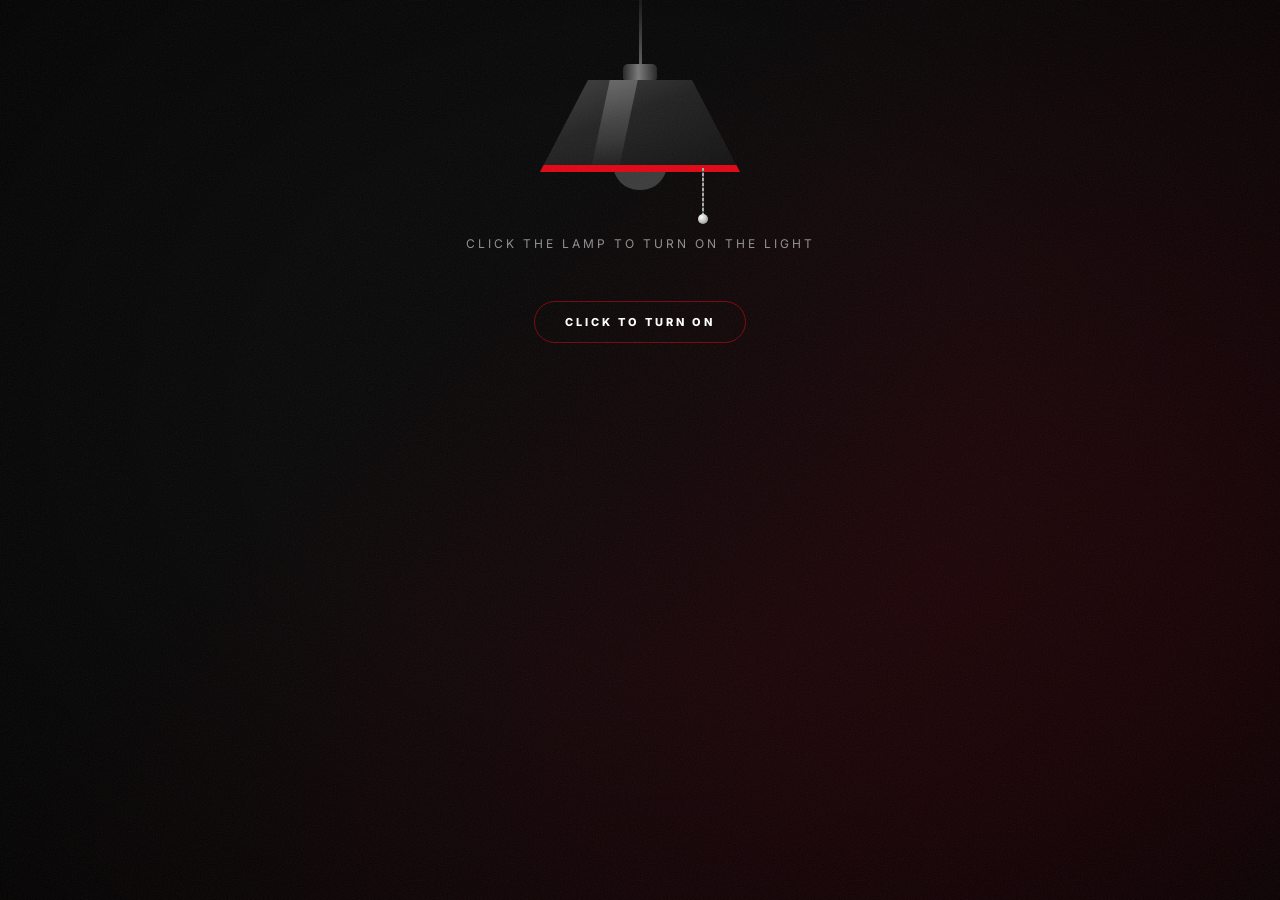
==== login.html @ 71f8b311 "Clean project: new structure, bug fixes, JSON data, guest login" ====
<!DOCTYPE html>
<html lang="en">
<head>
  <meta charset="UTF-8">
  <meta name="viewport" content="width=device-width, initial-scale=1.0">
  <title>Wydad AC | Login</title>
  <link rel="stylesheet" href="css/login.css">
</head>
<body>

  <main class="scene" id="scene">

    <!-- Light cone (behind everything) -->
    <div class="light-beam" aria-hidden="true"></div>

    <!-- Hanging lamp: click it (or the button) to switch the light -->
    <button type="button" class="lamp" id="lamp" aria-label="Turn the light on" aria-pressed="false">
      <span class="lamp-cord"></span>
      <span class="lamp-cap"></span>
      <span class="lamp-shade"></span>
      <span class="bulb"></span>
      <span class="lamp-chain"><i></i></span>
    </button>

    <p class="hint" id="hint">Click the lamp to turn on the light</p>

    <!-- Login card: hidden until the light is on -->
    <div class="card-wrap">
      <div class="card-inner">
        <section class="login-card" id="loginCard" inert>
          <!-- Left: club panel -->

            <aside class="brand-panel">
                <div class="crest"aria-hidden="true">W<span>A</span>C</div>
                <div class="ball-stage" id="ballstage"aria-hidden=true>
                    <div class="showckave"></div>
                    <svg class="ball"id="ball"viewbox="0 0 100 100"></svg>
                    <defs>
                        <radialgradient id="ballgrad"cx="35%" cy="30%" r="75%"></radialgradient>
                        
                    <stop offset="0" stop-color="#ffffff"/>
                    <stop offset=".55" stop-color="#e4e4e4"/>
                    <stop offset="1" stop-color="#8a8a8a"/>
                  </radialGradient>
                                    <clipPath id="ballClip"><circle cx="50" cy="50" r="46"/></clipPath>
                  <path id="pent" d="M0,-11 L10.5,-3.4 L6.5,8.9 L-6.5,8.9 L-10.5,-3.4 Z"/>
                </defs>
                <circle cx="50" cy="50" r="46" fill="url(#ballGrad)"/>
                <g clip-path="url(#ballClip)">
                  <g fill="#151515">
                    <use href="#pent" transform="translate(50,50) scale(1.15)"/>
                    <use href="#pent" transform="translate(50,3) rotate(180) scale(1.15)"/>
                    <use href="#pent" transform="translate(95,36) rotate(252) scale(1.15)"/>
                    <use href="#pent" transform="translate(78,92) rotate(324) scale(1.15)"/>
                    <use href="#pent" transform="translate(22,92) rotate(36) scale(1.15)"/>
                    <use href="#pent" transform="translate(5,36) rotate(108) scale(1.15)"/>
                     </g>
                          <g stroke="#151515" stroke-width="1.5" stroke-linecap="round" fill="none">
                    <path d="M50 38 L50 13"/><path d="M62.5 47 L84 40"/><path d="M57.5 61 L70 80"/>
                    <path d="M42.5 61 L30 80"/><path d="M37.5 47 L16 40"/>
                  </g>
                </g>
                    <ellipse cx="36" cy="27" rx="16" ry="9" fill="#fff" opacity=".35" transform="rotate(-30 36 27)"/>
                <circle cx="50" cy="50" r="46" fill="none" stroke="rgba(0,0,0,.35)" stroke-width="1"/>
                <g class="cracks" clip-path="url(#ballClip)" fill="none" stroke="#e10613" stroke-width="2.2" stroke-linecap="round" stroke-linejoin="round">
                  <path d="M52 6 L46 28 L57 42 L44 58 L53 73 L47 94"/>
                  <path d="M57 42 L76 49 L86 64"/>
                  <path d="M44 58 L24 62"/>
                </g>
              </svg>
              <div class="ball-shadow"></div>
              <div class="attempts" id="attempts" role="img" aria-label="2 attempts left"><i></i><i></i></div>
            </div>
            <div class="brand-copy">
              <p class="eyebrow">Pride of Casablanca</p>
              <h2 class="brand-title">DIMA<br>WYDAD</h2>
            </div>
            <ul class="club-stats">
              <li><b>1937</b><span>Founded</span></li>
              <li><b>22</b><span>Botola Pro titles</span></li>
              <li><b>3</b><span>CAF Champions League</span></li>
            </ul>
          </aside>
      
                    <!-- Right: sign in -->
          <div class="form-panel">
            <p class="eyebrow">Members area</p>
            <h1>Welcome back, <em>Wydadi</em></h1>
            <p class="description">Sign in to enter the club.</p>
 
            <form id="loginForm" novalidate>
              <div class="field">
                <label for="username">Username</label>
                <div class="input-box">
                  <svg viewBox="0 0 24 24" aria-hidden="true"><circle cx="12" cy="8" r="4"/><path d="M4 21c0-4.4 3.6-7 8-7s8 2.6 8 7"/></svg>
                  <input id="username" type="text" placeholder="Enter your username"
                         autocomplete="username" required>
                </div>
              </div>
 
              <div class="field">
                <label for="password">Password</label>
                <div class="input-box">
                  <svg viewBox="0 0 24 24" aria-hidden="true"><rect x="4" y="11" width="16" height="10" rx="2"/><path d="M8 11V8a4 4 0 0 1 8 0v3"/></svg>
                  <input id="password" type="password" placeholder="Enter your password"
                         autocomplete="current-password" required>
                  <button type="button" id="showPassword" class="toggle-pass" aria-label="Show password">SHOW</button>
                </div>
              </div>
 
              <div class="form-row">
                <label class="remember"><input type="checkbox" id="remember"> Remember me</label>
                <button type="button" class="demo-btn" id="fillDemo">Use demo account</button>
                <button type="button" class="demo-btn" id="guestBtn">Continue as guest</button>
              </div>
 
              <p id="message" role="alert"></p>
 
              <button class="submit-btn" type="submit">ENTER THE CLUB <span>→</span></button>
 
              <div class="divider"><span>or continue with</span></div>
 
              <div class="social">
                <button type="button" class="social-btn" data-provider="Google" aria-label="Continue with Google">
                  <svg viewBox="0 0 48 48" aria-hidden="true"><path fill="#EA4335" d="M24 9.5c3.54 0 6.71 1.22 9.21 3.6l6.85-6.85C35.9 2.38 30.47 0 24 0 14.62 0 6.51 5.38 2.56 13.22l7.98 6.19C12.43 13.72 17.74 9.5 24 9.5z"/><path fill="#4285F4" d="M46.98 24.55c0-1.57-.15-3.09-.38-4.55H24v9.02h12.94c-.58 2.96-2.26 5.48-4.78 7.18l7.73 6c4.51-4.18 7.09-10.36 7.09-17.65z"/><path fill="#FBBC05" d="M10.53 28.59c-.48-1.45-.76-2.99-.76-4.59s.27-3.14.76-4.59l-7.98-6.19C.92 16.46 0 20.12 0 24c0 3.88.92 7.54 2.56 10.78l7.97-6.19z"/><path fill="#34A853" d="M24 48c6.48 0 11.93-2.13 15.89-5.81l-7.73-6c-2.15 1.45-4.92 2.3-8.16 2.3-6.26 0-11.57-4.22-13.47-9.91l-7.98 6.19C6.51 42.62 14.62 48 24 48z"/></svg>
                  <span>Google</span>
                </button>
                <button type="button" class="social-btn" data-provider="Facebook" aria-label="Continue with Facebook">
                  <svg viewBox="0 0 24 24" aria-hidden="true"><path fill="#1877F2" d="M24 12.073C24 5.405 18.627 0 12 0S0 5.405 0 12.073C0 18.1 4.388 23.094 10.125 24v-8.437H7.078v-3.49h3.047V9.413c0-3.026 1.792-4.697 4.533-4.697 1.312 0 2.686.236 2.686.236v2.971H15.83c-1.491 0-1.956.93-1.956 1.886v2.264h3.328l-.532 3.49h-2.796V24C19.612 23.094 24 18.1 24 12.073z"/></svg>
                  <span>Facebook</span>
                </button>
                <button type="button" class="social-btn" data-provider="Apple (iCloud)" aria-label="Continue with Apple, iCloud account">
                  <svg viewBox="0 0 24 24" aria-hidden="true"><path fill="#ffffff" d="M12.152 6.896c-.948 0-2.415-1.078-3.96-1.04-2.04.027-3.91 1.183-4.961 3.014-2.117 3.675-.546 9.103 1.519 12.09 1.013 1.454 2.208 3.09 3.792 3.039 1.52-.065 2.09-.987 3.935-.987 1.831 0 2.35.987 3.96.948 1.637-.026 2.676-1.48 3.676-2.948 1.156-1.688 1.636-3.325 1.662-3.415-.039-.013-3.182-1.221-3.22-4.857-.026-3.04 2.48-4.494 2.597-4.559-1.429-2.09-3.623-2.324-4.39-2.376-2-.156-3.675 1.09-4.61 1.09zM15.53 3.83c.843-1.012 1.4-2.427 1.245-3.83-1.207.052-2.662.805-3.532 1.818-.78.896-1.454 2.338-1.273 3.714 1.338.104 2.715-.688 3.559-1.701"/></svg>
                  <span>Apple</span>
                </button>
              </div>
            </form>
 
            <p class="fineprint">One club. One passion. <b>Dima Wydad.</b></p>
          </div>
 
        </section>
      </div>
    </div>
 
    <button type="button" id="switchLight" class="switch-light" aria-pressed="false">CLICK TO TURN ON</button>
 
    <div class="vignette" aria-hidden="true"></div>
    <div class="grain" aria-hidden="true"></div>
 
  </main>
 
  <script src="js/login.js" defer></script>
</body>
</html>
 

                    </defs>
                </div>
            </aside>
---- css/login.css ----
@import url('https://fonts.googleapis.com/css2?family=Bebas+Neue&family=Inter:wght@400;500;600;700;800&display=swap');

*,*::before,*::after{margin:0;padding:0;box-sizing:border-box}

:root{
  --red:#e10613;
  --red-dark:#b5000b;
  --glow:#ffd78a;
  --glow-hot:#fff3cf;
}

body{
  min-height:100vh;
  font-family:'Inter',sans-serif;
  color:#fff;
  background:linear-gradient(135deg,#080808 35%,#300006 100%);
}

/* ===== SCENE ===== */
.scene{
  position:relative;
  min-height:100vh;
  display:flex;
  flex-direction:column;
  align-items:center;
  padding:236px 16px 48px;
  overflow:hidden;
}
.scene::before{ /* warm room light when ON */
  content:'';
  position:absolute;
  inset:0;
  background:radial-gradient(ellipse 55% 50% at 50% 30%,rgba(255,200,120,.16),transparent 70%);
  opacity:0;
  transition:opacity .9s ease;
  pointer-events:none;
}
.scene.is-on::before{opacity:1}

/* ===== LIGHT BEAM ===== */
.light-beam{
  position:absolute;
  top:182px;
  bottom:0;
  left:50%;
  width:min(900px,130vw);
  transform:translateX(-50%);
  background:linear-gradient(180deg,rgba(255,215,138,.34) 0%,rgba(255,215,138,.07) 65%,transparent 100%);
  clip-path:polygon(42% 0,58% 0,100% 100%,0 100%);
  opacity:0;
  pointer-events:none;
  z-index:1;
}
.scene.is-on .light-beam{opacity:1;animation:flicker .9s linear}
@keyframes flicker{
  0%{opacity:0}
  8%{opacity:.9}
  16%{opacity:.15}
  30%{opacity:1}
  42%{opacity:.35}
  55%{opacity:1}
  70%{opacity:.7}
  100%{opacity:1}
}
.light-beam{transition:opacity .6s ease}

/* ===== LAMP ===== */
.lamp{
  position:absolute;
  top:0;
  left:50%;
  transform:translateX(-50%);
  z-index:4;
  width:210px;
  display:flex;
  flex-direction:column;
  align-items:center;
  background:none;
  border:none;
  cursor:pointer;
  padding:0 0 6px;
  -webkit-tap-highlight-color:transparent;
  transform-origin:50% 0;
  transition:filter .6s ease;
}
.lamp:hover{animation:sway 1.6s ease-in-out}
@keyframes sway{
  0%,100%{transform:translateX(-50%) rotate(0)}
  30%{transform:translateX(-50%) rotate(2.2deg)}
  65%{transform:translateX(-50%) rotate(-1.6deg)}
}
.lamp:focus-visible{outline:2px solid var(--glow);outline-offset:6px;border-radius:12px}

.lamp-cord{display:block;width:3px;height:64px;background:linear-gradient(#1c1c1c,#6a6a6a)}
.lamp-cap{
  display:block;
  width:34px;height:16px;
  background:linear-gradient(90deg,#2a2a2a,#8a8a8a 45%,#2a2a2a);
  border-radius:5px 5px 2px 2px;
}
.lamp-shade{
  position:relative;
  display:block;
  width:200px;height:92px;
  background:linear-gradient(160deg,#4a4a4a 0%,#242424 40%,#101010 100%);
  clip-path:polygon(24% 0,76% 0,100% 100%,0 100%);
  transition:background .6s ease;
}
.lamp-shade::before{ /* metal highlight */
  content:'';
  position:absolute;
  top:0;left:30%;
  width:14%;height:100%;
  background:linear-gradient(180deg,rgba(255,255,255,.28),rgba(255,255,255,0));
  transform:skewX(-12deg);
}
.lamp-shade::after{ /* red rim (Wydad) */
  content:'';
  position:absolute;
  left:0;right:0;bottom:0;
  height:7px;
  background:var(--red);
  transition:background .5s ease,box-shadow .5s ease;
}
.bulb{
  display:block;
  position:relative;
  z-index:0;
  width:54px;height:26px;
  margin-top:-8px;
  border-radius:0 0 40px 40px;
  background:#3b3b3b;
  transition:background .4s ease,box-shadow .5s ease;
}
.lamp-shade{z-index:1}

/* pull chain */
.lamp-chain{
  position:absolute;
  top:168px;
  left:calc(50% + 62px);
  z-index:2;
  display:block;
  width:2px;height:48px;
  background:repeating-linear-gradient(#a8a8a8 0 3px,#4a4a4a 3px 5px);
}
.lamp-chain i{
  position:absolute;
  left:50%;bottom:-8px;
  width:10px;height:10px;
  transform:translateX(-50%);
  border-radius:50%;
  background:radial-gradient(circle at 35% 30%,#fff,#c9c9c9 45%,#777);
}
.lamp.pulled .lamp-chain{animation:pull .4s ease}
@keyframes pull{
  0%{transform:translateY(0)}
  35%{transform:translateY(16px)}
  100%{transform:translateY(0)}
}

/* lamp ON */
.scene.is-on .lamp{filter:drop-shadow(0 0 22px rgba(255,200,110,.55))}
.scene.is-on .lamp-shade{background:linear-gradient(160deg,#7a2a2a 0%,#3a1111 45%,#1a0707 100%)}
.scene.is-on .lamp-shade::after{background:var(--glow-hot);box-shadow:0 0 16px 4px rgba(255,215,138,.9)}
.scene.is-on .bulb{
  background:radial-gradient(circle at 50% 20%,#fff,var(--glow-hot) 40%,var(--glow));
  box-shadow:0 12px 40px 14px rgba(255,200,110,.85),0 0 120px 50px rgba(255,160,60,.35);
}

/* ===== HINT + SWITCH BUTTON ===== */
.hint{
  position:relative;
  z-index:3;
  font-size:12px;
  letter-spacing:3px;
  text-transform:uppercase;
  color:rgba(255,255,255,.55);
  max-height:40px;
  margin-bottom:28px;
  text-align:center;
  overflow:hidden;
  transition:opacity .4s ease,max-height .6s ease,margin .6s ease;
}
.scene:not(.is-on) .hint{animation:hintPulse 2.2s ease-in-out infinite}
@keyframes hintPulse{0%,100%{opacity:.45}50%{opacity:1}}
.scene.is-on .hint{opacity:0;max-height:0;margin-bottom:0}

.switch-light{
  position:relative;
  z-index:3;
  margin-top:22px;
  padding:13px 30px;
  background:transparent;
  color:#fff;
  border:1px solid rgba(225,6,19,.5);
  border-radius:100px;
  font-family:'Inter',sans-serif;
  font-size:11px;
  font-weight:800;
  letter-spacing:3px;
  cursor:pointer;
  transition:background .25s,transform .25s,box-shadow .25s;
}
.switch-light:hover{background:var(--red);transform:translateY(-2px);box-shadow:0 0 28px rgba(225,6,19,.5)}
.switch-light:focus-visible{outline:2px solid var(--glow);outline-offset:4px}

/* ===== CARD WRAPPER (collapses when the light is off) ===== */
.card-wrap{
  position:relative;
  z-index:2;
  width:100%;
  max-width:920px;
  display:grid;
  grid-template-rows:0fr;
  transition:grid-template-rows .9s ease;
}
.scene.is-on .card-wrap{grid-template-rows:1fr}
.card-inner{min-height:0;overflow:hidden;padding:0 10px}

/* ===== LOGIN CARD: brand panel + form panel ===== */
.login-card{
  display:grid;
  grid-template-columns:0.9fr 1.1fr;
  margin:6px 0 34px;
  background:rgba(14,14,14,.96);
  border:1px solid rgba(255,255,255,.08);
  border-radius:22px;
  overflow:hidden;
  box-shadow:0 0 60px rgba(225,6,19,.22),0 30px 90px rgba(0,0,0,.65);
  opacity:0;
  visibility:hidden;
  transform:translateY(25px);
  transition:opacity .8s ease .2s,transform .8s ease .2s,visibility 0s linear .9s;
  pointer-events:none;
}
.scene.is-on .login-card{
  opacity:1;
  visibility:visible;
  transform:translateY(0);
  pointer-events:auto;
  transition:opacity .8s ease .25s,transform .8s ease .25s,visibility 0s;
}
.login-card.shake{animation:shake .4s}
@keyframes shake{
  0%,100%{transform:translateX(0)}
  20%,60%{transform:translateX(-8px)}
  40%,80%{transform:translateX(8px)}
}

/* ----- left: brand panel ----- */
.brand-panel{
  position:relative;
  padding:40px 36px;
  display:flex;
  flex-direction:column;
  justify-content:space-between;
  gap:36px;
  color:#fff;
  background:
    radial-gradient(ellipse 90% 60% at 20% 0%,rgba(255,255,255,.18),transparent 60%),
    linear-gradient(160deg,#e10613 0%,#8d0009 55%,#2a0004 100%);
  overflow:hidden;
}
.brand-panel::before{ /* diagonal pitch-style stripes */
  content:'';
  position:absolute;
  inset:0;
  background:repeating-linear-gradient(115deg,rgba(255,255,255,.05) 0 26px,transparent 26px 52px);
  pointer-events:none;
}
.brand-panel>*{position:relative}
.crest{
  width:68px;height:68px;
  display:flex;align-items:center;justify-content:center;
  border:2px solid rgba(255,255,255,.9);
  border-radius:50%;
  font-family:'Bebas Neue',sans-serif;
  font-size:30px;
  letter-spacing:1px;
  background:rgba(0,0,0,.18);
}
.crest span{opacity:.75}
.brand-copy .eyebrow{color:rgba(255,255,255,.75)}
.brand-title{
  margin-top:12px;
  font-family:'Bebas Neue',sans-serif;
  font-weight:400;
  font-size:clamp(54px,7vw,78px);
  line-height:.9;
  letter-spacing:2px;
}
.club-stats{
  list-style:none;
  display:grid;
  grid-template-columns:repeat(3,1fr);
  border-top:1px solid rgba(255,255,255,.28);
  padding-top:18px;
  gap:10px;
}
.club-stats b{display:block;font-family:'Bebas Neue',sans-serif;font-size:32px;font-weight:400;line-height:1}
.club-stats span{display:block;margin-top:4px;font-size:10px;font-weight:600;letter-spacing:1px;text-transform:uppercase;color:rgba(255,255,255,.72);line-height:1.35}

/* ----- right: form panel ----- */
.form-panel{padding:46px 44px 36px}
.eyebrow{font-size:10px;font-weight:800;letter-spacing:4px;text-transform:uppercase;color:var(--red)}
.form-panel h1{
  margin-top:10px;
  font-family:'Bebas Neue',sans-serif;
  font-weight:400;
  font-size:46px;
  letter-spacing:1px;
  line-height:1;
}
.form-panel h1 em{font-style:normal;color:var(--red)}
.description{margin:10px 0 28px;color:#8a8a8a;font-size:13px}

/* ===== FORM ===== */
.field{margin-bottom:18px}
label{display:block;margin-bottom:8px;font-size:11px;font-weight:700;letter-spacing:1.5px;text-transform:uppercase;color:#a9a9a9}
.input-box{
  display:flex;
  align-items:center;
  gap:12px;
  padding:0 14px;
  background:#0c0c0c;
  border:1px solid #2b2b2b;
  border-radius:11px;
  transition:border-color .2s,box-shadow .2s,background .2s;
}
.input-box svg{flex:none;width:18px;height:18px;stroke:#6b6b6b;fill:none;stroke-width:1.8;stroke-linecap:round;stroke-linejoin:round;transition:stroke .2s}
.input-box:focus-within{border-color:var(--red);background:#100808;box-shadow:0 0 0 3px rgba(225,6,19,.16)}
.input-box:focus-within svg{stroke:var(--red)}
input[type="text"],input[type="password"]{
  flex:1;
  min-width:0;
  padding:15px 0;
  color:#fff;
  background:transparent;
  border:none;
  outline:none;
  font-family:'Inter',sans-serif;
  font-size:14px;
}
input::placeholder{color:#6a6a6a}
.toggle-pass{
  flex:none;
  padding:6px 2px;
  color:#9a9a9a;
  background:none;
  border:none;
  cursor:pointer;
  font-family:'Inter',sans-serif;
  font-size:10px;
  font-weight:800;
  letter-spacing:1.5px;
}
.toggle-pass:hover{color:#fff}

.form-row{display:flex;align-items:center;justify-content:space-between;gap:12px;margin:4px 0 6px;flex-wrap:wrap}
.remember{display:flex;align-items:center;gap:8px;margin:0;font-size:12px;font-weight:500;letter-spacing:0;text-transform:none;color:#a9a9a9;cursor:pointer}
.remember input{width:16px;height:16px;accent-color:var(--red);cursor:pointer}
.demo-btn{
  padding:7px 12px;
  color:#cfcfcf;
  background:rgba(255,255,255,.04);
  border:1px dashed rgba(225,6,19,.55);
  border-radius:100px;
  font-family:'Inter',sans-serif;
  font-size:11px;
  font-weight:600;
  cursor:pointer;
  transition:background .2s,color .2s;
}
.demo-btn:hover{background:rgba(225,6,19,.15);color:#fff}

#message{min-height:20px;margin:10px 0 4px;font-size:13px;font-weight:500}
#message.error{color:#ff6b73}
#message.success{color:#4ade80}

.submit-btn{
  width:100%;
  padding:16px;
  display:flex;
  align-items:center;
  justify-content:center;
  gap:10px;
  color:#fff;
  background:linear-gradient(180deg,#f0121f,#c20511);
  border:none;
  border-radius:11px;
  font-family:'Inter',sans-serif;
  font-size:12px;
  font-weight:800;
  letter-spacing:2px;
  cursor:pointer;
  box-shadow:0 10px 30px rgba(225,6,19,.35);
  transition:transform .2s,box-shadow .2s,filter .2s;
}
.submit-btn:hover{transform:translateY(-2px);box-shadow:0 14px 38px rgba(225,6,19,.5);filter:brightness(1.05)}
.submit-btn span{transition:transform .2s}
.submit-btn:hover span{transform:translateX(5px)}
.submit-btn:disabled{opacity:.6;cursor:default;transform:none;box-shadow:none}

.fineprint{margin-top:22px;font-size:10px;letter-spacing:2.5px;text-transform:uppercase;color:#5f5f5f;text-align:center}
.fineprint b{color:var(--red);font-weight:700}

/* ===== RESPONSIVE ===== */
@media (max-width:820px){
  .login-card{grid-template-columns:1fr}
  .brand-panel{padding:26px 24px;gap:22px;flex-direction:column}
  .brand-title{font-size:48px}
  .crest{width:54px;height:54px;font-size:24px}
  .form-panel{padding:32px 24px 28px}
}
@media (max-width:480px){
  .scene{padding-top:226px}
  .lamp{width:180px}
  .lamp-shade{width:170px}
  .lamp-chain{left:calc(50% + 52px)}
  .club-stats b{font-size:26px}
  .form-panel h1{font-size:38px}
}

@media (prefers-reduced-motion:reduce){
  *,*::before,*::after{animation-duration:.01ms!important;animation-iteration-count:1!important;transition-duration:.01ms!important}
}

/* =====================================================
   FOOTBALL (2 chances, then it explodes)
===================================================== */
.ball-stage{
  position:relative;
  height:172px;
  display:flex;
  flex-direction:column;
  align-items:center;
  justify-content:flex-start;
  padding-top:6px;
}
.shockwave{
  position:absolute;
  top:6px;left:50%;
  width:104px;height:104px;
  margin-left:-52px;
  border:3px solid rgba(255,255,255,.85);
  border-radius:50%;
  opacity:0;
  pointer-events:none;
}
.ball-stage.boom .shockwave{animation:shock .8s ease-out}
@keyframes shock{
  0%{transform:scale(.4);opacity:.95}
  100%{transform:scale(3.4);opacity:0}
}
.ball{
  position:relative;
  z-index:1;
  width:104px;height:104px;
  filter:drop-shadow(0 16px 16px rgba(0,0,0,.5));
  animation:ballFloat 3.4s ease-in-out infinite;
}
.ball .cracks{opacity:0;transition:opacity .25s}
.ball.cracked .cracks{opacity:1;filter:drop-shadow(0 0 3px #ff2a2a)}
.ball.cracked{animation:ballTremble .22s linear infinite}
.ball.exploded{animation:none;opacity:0;transform:scale(1.9);transition:opacity .14s,transform .14s}
.ball.reform{animation:reform .8s cubic-bezier(.2,1.4,.4,1) both}
.ball.goal{animation:goalSpin 1s ease-in-out}
.ball-shadow{
  position:absolute;
  top:118px;left:50%;
  width:78px;height:11px;
  margin-left:-39px;
  border-radius:50%;
  background:rgba(0,0,0,.5);
  filter:blur(5px);
  animation:shadowPulse 3.4s ease-in-out infinite;
}
.ball-stage:has(.ball.exploded) .ball-shadow{opacity:0;animation:none}
@keyframes ballFloat{
  0%,100%{transform:translateY(0) rotate(-4deg)}
  50%{transform:translateY(-9px) rotate(5deg)}
}
@keyframes shadowPulse{
  0%,100%{transform:scaleX(1);opacity:.5}
  50%{transform:scaleX(.82);opacity:.3}
}
@keyframes ballTremble{
  0%,100%{transform:translate(0,0) rotate(0)}
  25%{transform:translate(-2px,1px) rotate(-2deg)}
  50%{transform:translate(2px,-1px) rotate(2deg)}
  75%{transform:translate(-1px,-2px) rotate(-1deg)}
}
@keyframes reform{
  0%{transform:scale(0) rotate(-200deg);opacity:0}
  100%{transform:scale(1) rotate(0);opacity:1}
}
@keyframes goalSpin{
  0%{transform:translateY(0) rotate(0)}
  40%{transform:translateY(-26px) rotate(200deg) scale(1.12)}
  100%{transform:translateY(0) rotate(360deg)}
}

.attempts{
  position:absolute;
  bottom:0;left:50%;
  transform:translateX(-50%);
  display:flex;
  gap:9px;
}
.attempts i{
  width:10px;height:10px;
  border-radius:50%;
  background:#fff;
  box-shadow:0 0 10px rgba(255,255,255,.8);
  transition:background .3s,box-shadow .3s,transform .3s;
}
.attempts i.lost{background:rgba(0,0,0,.4);box-shadow:none;transform:scale(.7)}

/* explosion layer (created by JS) */
.fx-layer{position:fixed;inset:0;z-index:60;pointer-events:none;overflow:hidden}
.fx-layer i{position:absolute;display:block;will-change:transform,opacity}
.fx-layer .shard{width:15px;height:15px;clip-path:polygon(50% 0,100% 38%,82% 100%,18% 100%,0 38%)}
.fx-layer .spark{width:5px;height:5px;border-radius:50%;box-shadow:0 0 8px currentColor}
.flash{
  position:fixed;inset:0;z-index:59;pointer-events:none;
  background:radial-gradient(circle at 25% 55%,rgba(255,90,60,.6),rgba(225,6,19,.28) 45%,transparent 75%);
  animation:flash .8s ease-out forwards;
}
@keyframes flash{0%{opacity:0}12%{opacity:1}100%{opacity:0}}
.scene.rumble{animation:rumble .55s}
@keyframes rumble{
  0%,100%{transform:translate(0,0)}
  10%{transform:translate(-7px,5px)}
  25%{transform:translate(6px,-6px)}
  40%{transform:translate(-5px,-4px)}
  55%{transform:translate(5px,4px)}
  75%{transform:translate(-3px,2px)}
}
.login-card.locked .form-panel{filter:saturate(.6)}
.login-card.locked .input-box{opacity:.5}

#message.warn{color:#ffb454}
#message.info{color:#9db8ff}

/* =====================================================
   SOCIAL LOGIN
===================================================== */
.divider{
  display:flex;
  align-items:center;
  gap:14px;
  margin:22px 0 14px;
  font-size:10px;
  letter-spacing:2.5px;
  text-transform:uppercase;
  color:#6a6a6a;
}
.divider::before,.divider::after{content:'';flex:1;height:1px;background:#2b2b2b}
.social{display:grid;grid-template-columns:repeat(3,1fr);gap:10px}
.social-btn{
  display:flex;
  align-items:center;
  justify-content:center;
  gap:9px;
  padding:12px 8px;
  color:#e8e8e8;
  background:#0c0c0c;
  border:1px solid #2b2b2b;
  border-radius:11px;
  font-family:'Inter',sans-serif;
  font-size:12px;
  font-weight:600;
  cursor:pointer;
  transition:border-color .2s,background .2s,transform .2s;
}
.social-btn svg{width:18px;height:18px;flex:none}
.social-btn:hover:not(:disabled){border-color:rgba(255,255,255,.3);background:#151515;transform:translateY(-2px)}
.social-btn:disabled{opacity:.4;cursor:not-allowed}
.fineprint{margin-top:18px}

/* =====================================================
   CINEMATIC LOOK
===================================================== */
.vignette{
  position:fixed;inset:0;z-index:8;pointer-events:none;
  background:radial-gradient(ellipse at 50% 45%,transparent 38%,rgba(0,0,0,.78) 100%);
}
.grain{
  position:fixed;inset:-50%;z-index:9;pointer-events:none;
  opacity:.075;
  background-image:url("data:image/svg+xml;utf8,<svg xmlns='http://www.w3.org/2000/svg' width='220' height='220'><filter id='n'><feTurbulence type='fractalNoise' baseFrequency='.85' numOctaves='2' stitchTiles='stitch'/></filter><rect width='100%' height='100%' filter='url(%23n)'/></svg>");
  animation:grain .9s steps(6) infinite;
}
@keyframes grain{
  0%{transform:translate(0,0)}
  20%{transform:translate(-3%,2%)}
  40%{transform:translate(2%,-3%)}
  60%{transform:translate(-2%,-2%)}
  80%{transform:translate(3%,3%)}
  100%{transform:translate(0,0)}
}
.mote{
  position:absolute;
  border-radius:50%;
  background:rgba(255,232,180,.9);
  box-shadow:0 0 6px rgba(255,220,150,.9);
  opacity:0;
  animation:mote var(--d,9s) linear infinite;
  animation-delay:var(--delay,0s);
}
@keyframes mote{
  0%{transform:translate(0,0);opacity:0}
  15%{opacity:.9}
  85%{opacity:.9}
  100%{transform:translate(var(--x,20px),var(--y,-60px));opacity:0}
}
/* focus-pull when the card appears */
.login-card{filter:blur(8px)}
.scene.is-on .login-card{filter:blur(0)}
.login-card{transition:opacity .8s ease .2s,transform .8s ease .2s,filter 1s ease .2s,visibility 0s linear .9s}
.scene.is-on .login-card{transition:opacity .8s ease .25s,transform .8s ease .25s,filter 1s ease .25s,visibility 0s}

@media (max-width:820px){
  .ball-stage{height:150px}
  .ball{width:88px;height:88px}
  .shockwave{width:88px;height:88px;margin-left:-44px}
  .ball-shadow{top:100px;width:66px;margin-left:-33px}
}
@media (max-width:420px){
  .social-btn span{display:none}
}
@media (prefers-reduced-motion:reduce){
  .grain,.mote{display:none}
}
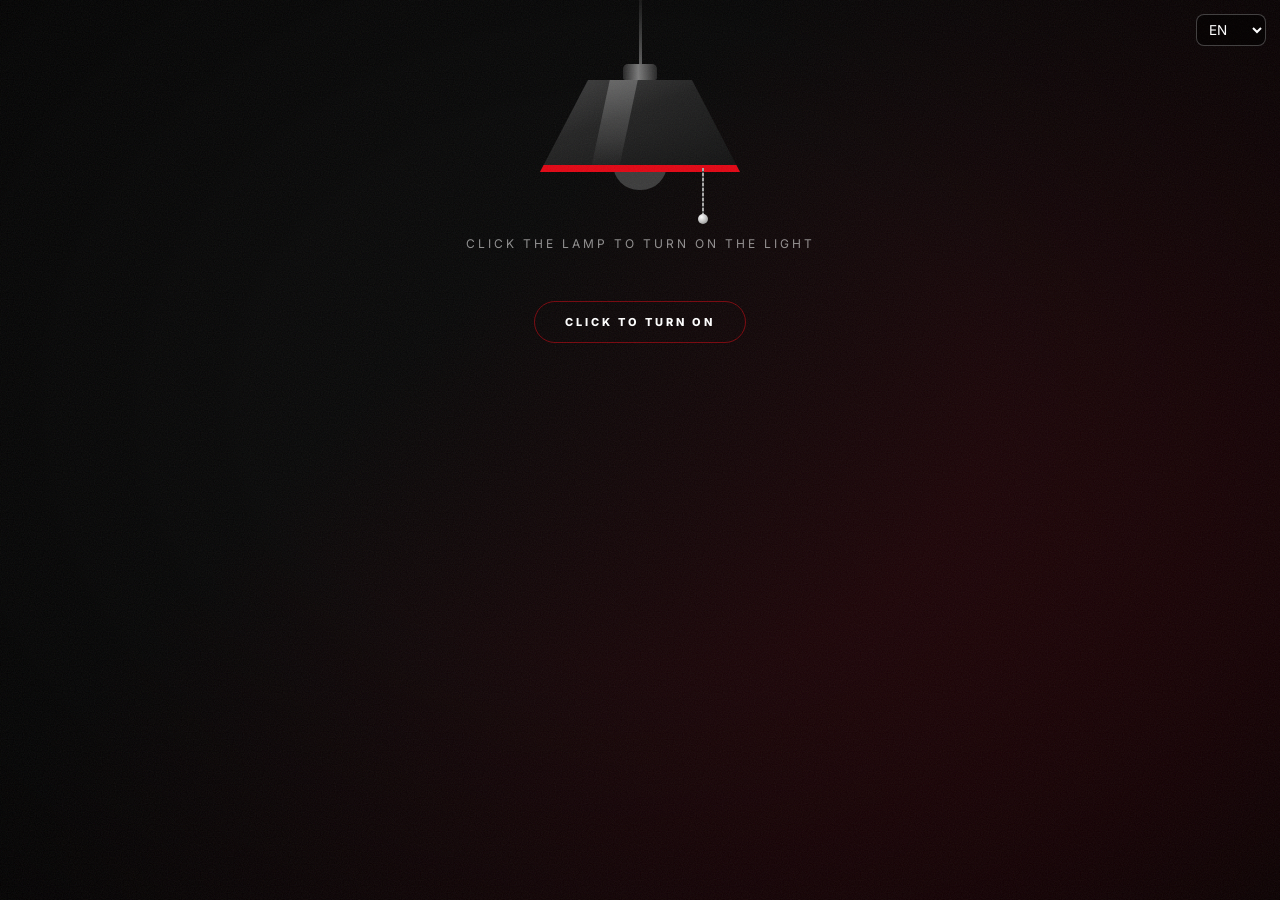
==== commit 34329c68: "adding languague" ====
--- a/login.html
+++ b/login.html
@@ -3,10 +3,18 @@
 <head>
   <meta charset="UTF-8">
   <meta name="viewport" content="width=device-width, initial-scale=1.0">
-  <title>Wydad AC | Login</title>
+  <title data-i18n="login.title">Wydad AC | Login</title>
   <link rel="stylesheet" href="css/login.css">
 </head>
 <body>
+
+  <div class="lang-corner">
+    <select class="lang-select" data-lang-select aria-label="Language" data-i18n-attr="aria-label:lang.aria">
+      <option value="en">EN</option>
+      <option value="fr">FR</option>
+      <option value="ar">عربي</option>
+    </select>
+  </div>
 
   <main class="scene" id="scene">
 
@@ -22,12 +30,12 @@
       <span class="lamp-chain"><i></i></span>
     </button>
 
-    <p class="hint" id="hint">Click the lamp to turn on the light</p>
+    <p class="hint" id="hint" data-i18n="login.hint">Click the lamp to turn on the light</p>
 
     <!-- Login card: hidden until the light is on -->
     <div class="card-wrap">
       <div class="card-inner">
-        <section class="login-card" id="loginCard" inert>
+        <section class="login-card" id="loginCard" data-rtl-scope inert>
           <!-- Left: club panel -->
 
             <aside class="brand-panel">
@@ -72,53 +80,53 @@
               <div class="attempts" id="attempts" role="img" aria-label="2 attempts left"><i></i><i></i></div>
             </div>
             <div class="brand-copy">
-              <p class="eyebrow">Pride of Casablanca</p>
-              <h2 class="brand-title">DIMA<br>WYDAD</h2>
+              <p class="eyebrow" data-i18n="login.slogan">Pride of Casablanca</p>
+              <h2 class="brand-title"><span data-i18n="login.brand1">DIMA</span><br><span data-i18n="login.brand2">WYDAD</span></h2>
             </div>
             <ul class="club-stats">
-              <li><b>1937</b><span>Founded</span></li>
-              <li><b>22</b><span>Botola Pro titles</span></li>
-              <li><b>3</b><span>CAF Champions League</span></li>
+              <li><b>1937</b><span data-i18n="login.founded">Founded</span></li>
+              <li><b>22</b><span data-i18n="login.botola">Botola Pro titles</span></li>
+              <li><b>3</b><span data-i18n="login.caf">CAF Champions League</span></li>
             </ul>
           </aside>
       
                     <!-- Right: sign in -->
           <div class="form-panel">
-            <p class="eyebrow">Members area</p>
-            <h1>Welcome back, <em>Wydadi</em></h1>
-            <p class="description">Sign in to enter the club.</p>
+            <p class="eyebrow" data-i18n="login.members">Members area</p>
+            <h1><span data-i18n="login.welcome">Welcome back,</span> <em data-i18n="login.welcomeName">Wydadi</em></h1>
+            <p class="description" data-i18n="login.sub">Sign in to enter the club.</p>
  
             <form id="loginForm" novalidate>
               <div class="field">
-                <label for="username">Username</label>
+                <label for="username" data-i18n="login.username">Username</label>
                 <div class="input-box">
                   <svg viewBox="0 0 24 24" aria-hidden="true"><circle cx="12" cy="8" r="4"/><path d="M4 21c0-4.4 3.6-7 8-7s8 2.6 8 7"/></svg>
-                  <input id="username" type="text" placeholder="Enter your username"
+                  <input id="username" type="text" placeholder="Enter your username" data-i18n-attr="placeholder:login.usernamePh"
                          autocomplete="username" required>
                 </div>
               </div>
  
               <div class="field">
-                <label for="password">Password</label>
+                <label for="password" data-i18n="login.password">Password</label>
                 <div class="input-box">
                   <svg viewBox="0 0 24 24" aria-hidden="true"><rect x="4" y="11" width="16" height="10" rx="2"/><path d="M8 11V8a4 4 0 0 1 8 0v3"/></svg>
-                  <input id="password" type="password" placeholder="Enter your password"
+                  <input id="password" type="password" placeholder="Enter your password" data-i18n-attr="placeholder:login.passwordPh"
                          autocomplete="current-password" required>
                   <button type="button" id="showPassword" class="toggle-pass" aria-label="Show password">SHOW</button>
                 </div>
               </div>
  
               <div class="form-row">
-                <label class="remember"><input type="checkbox" id="remember"> Remember me</label>
-                <button type="button" class="demo-btn" id="fillDemo">Use demo account</button>
-                <button type="button" class="demo-btn" id="guestBtn">Continue as guest</button>
+                <label class="remember"><input type="checkbox" id="remember"> <span data-i18n="login.remember">Remember me</span></label>
+                <button type="button" class="demo-btn" id="fillDemo" data-i18n="login.demo">Use demo account</button>
+                <button type="button" class="demo-btn" id="guestBtn" data-i18n="login.guest">Continue as guest</button>
               </div>
  
               <p id="message" role="alert"></p>
  
-              <button class="submit-btn" type="submit">ENTER THE CLUB <span>→</span></button>
+              <button class="submit-btn" type="submit"><span data-i18n="login.enter">ENTER THE CLUB</span> <span>→</span></button>
  
-              <div class="divider"><span>or continue with</span></div>
+              <div class="divider"><span data-i18n="login.or">or continue with</span></div>
  
               <div class="social">
                 <button type="button" class="social-btn" data-provider="Google" aria-label="Continue with Google">
@@ -136,7 +144,7 @@
               </div>
             </form>
  
-            <p class="fineprint">One club. One passion. <b>Dima Wydad.</b></p>
+            <p class="fineprint"><span data-i18n="login.fine1">One club. One passion.</span> <b data-i18n="login.fine2">Dima Wydad.</b></p>
           </div>
  
         </section>
@@ -150,6 +158,7 @@
  
   </main>
  
+  <script src="js/i18n.js" defer></script>
   <script src="js/login.js" defer></script>
 </body>
 </html>
--- a/css/login.css
+++ b/css/login.css
@@ -1,4 +1,5 @@
 @import url('https://fonts.googleapis.com/css2?family=Bebas+Neue&family=Inter:wght@400;500;600;700;800&display=swap');
+@import url('https://fonts.googleapis.com/css2?family=Cairo:wght@400;600;700&display=swap');
 
 *,*::before,*::after{margin:0;padding:0;box-sizing:border-box}
 
@@ -632,4 +633,12 @@
 }
 @media (prefers-reduced-motion:reduce){
   .grain,.mote{display:none}
-}+}
+
+/* ===== Language switcher + Arabic (RTL) ===== */
+.lang-select{background:transparent;color:inherit;border:1px solid rgba(128,128,128,.5);border-radius:8px;padding:6px 8px;font:inherit;font-size:.85rem;cursor:pointer}
+.lang-select option{color:#111;background:#fff}
+html[lang="ar"] body,html[lang="ar"] input,html[lang="ar"] button,html[lang="ar"] select{font-family:'Cairo','Inter',sans-serif}
+html[lang="ar"] *{letter-spacing:0 !important;text-transform:none !important}
+.lang-corner{position:fixed;top:14px;inset-inline-end:14px;z-index:60}
+.lang-corner .lang-select{color:#fff;background:rgba(0,0,0,.45)}
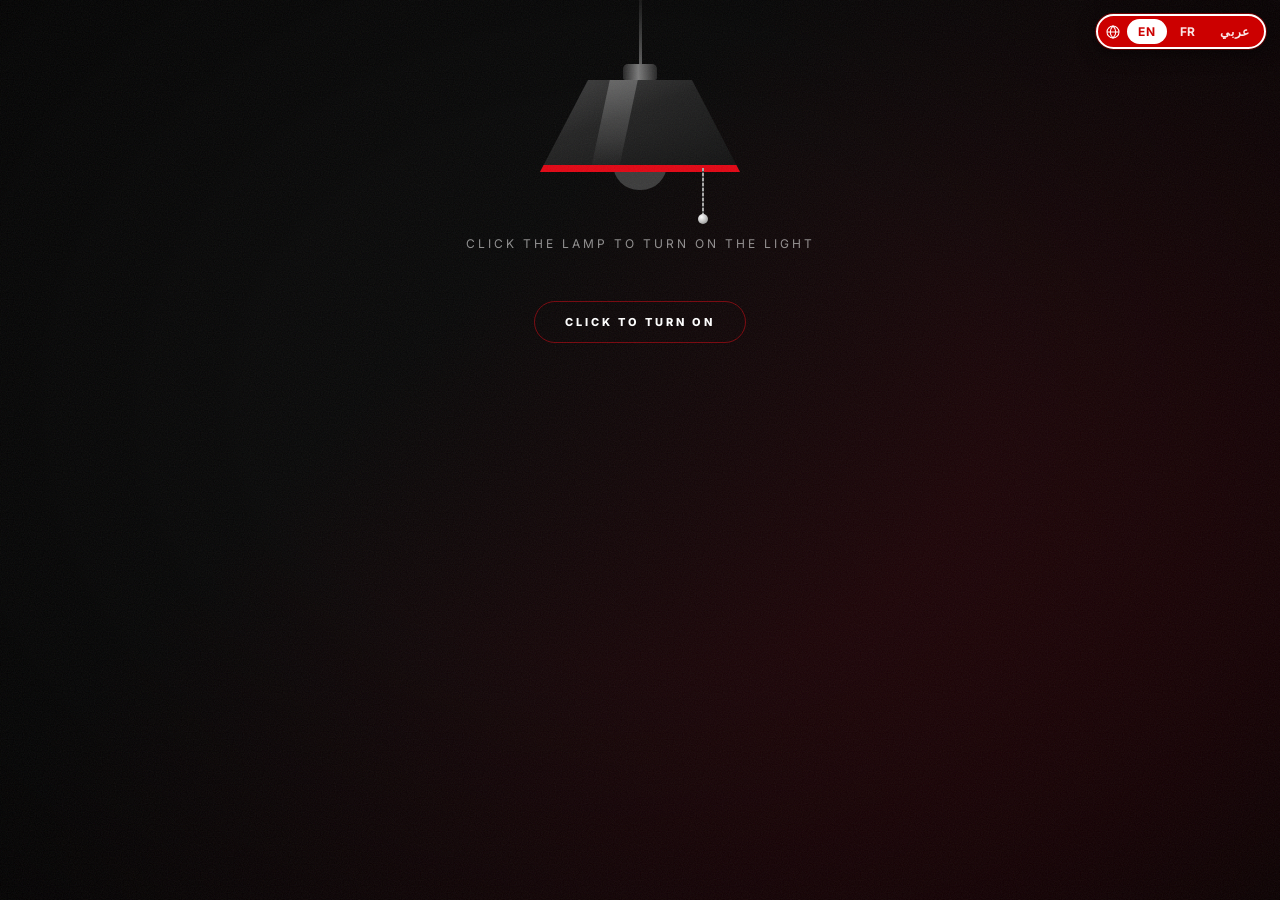
==== commit 573d6a21: "added details on the shop item containing q variety of different options for shoppers to select" ====
--- a/login.html
+++ b/login.html
@@ -4,16 +4,21 @@
   <meta charset="UTF-8">
   <meta name="viewport" content="width=device-width, initial-scale=1.0">
   <title data-i18n="login.title">Wydad AC | Login</title>
+  <link rel="icon" href="img/favicon.svg" type="image/svg+xml">
+  <link rel="icon" href="img/favicon-32.png" sizes="32x32" type="image/png">
+  <link rel="apple-touch-icon" href="img/apple-touch-icon.png">
+  <meta name="theme-color" content="#CC0000">
   <link rel="stylesheet" href="css/login.css">
 </head>
 <body>
 
   <div class="lang-corner">
-    <select class="lang-select" data-lang-select aria-label="Language" data-i18n-attr="aria-label:lang.aria">
-      <option value="en">EN</option>
-      <option value="fr">FR</option>
-      <option value="ar">عربي</option>
-    </select>
+    <div class="lang-switch" data-lang-switch role="group" aria-label="Language" data-i18n-attr="aria-label:lang.aria">
+      <svg class="lang-globe" viewBox="0 0 24 24" aria-hidden="true"><circle cx="12" cy="12" r="9" fill="none" stroke="currentColor" stroke-width="1.6"/><path d="M3 12h18M12 3c2.8 2.6 4.2 5.6 4.2 9s-1.4 6.4-4.2 9c-2.8-2.6-4.2-5.6-4.2-9S9.2 5.6 12 3z" fill="none" stroke="currentColor" stroke-width="1.6"/></svg>
+      <button type="button" data-lang="en" lang="en" aria-pressed="true" class="active">EN</button>
+      <button type="button" data-lang="fr" lang="fr" aria-pressed="false">FR</button>
+      <button type="button" data-lang="ar" lang="ar" aria-pressed="false">عربي</button>
+    </div>
   </div>
 
   <main class="scene" id="scene">
@@ -166,4 +171,5 @@
 
                     </defs>
                 </div>
-            </aside>+            </aside>
+     
--- a/css/login.css
+++ b/css/login.css
@@ -636,9 +636,13 @@
 }
 
 /* ===== Language switcher + Arabic (RTL) ===== */
-.lang-select{background:transparent;color:inherit;border:1px solid rgba(128,128,128,.5);border-radius:8px;padding:6px 8px;font:inherit;font-size:.85rem;cursor:pointer}
-.lang-select option{color:#111;background:#fff}
 html[lang="ar"] body,html[lang="ar"] input,html[lang="ar"] button,html[lang="ar"] select{font-family:'Cairo','Inter',sans-serif}
 html[lang="ar"] *{letter-spacing:0 !important;text-transform:none !important}
-.lang-corner{position:fixed;top:14px;inset-inline-end:14px;z-index:60}
-.lang-corner .lang-select{color:#fff;background:rgba(0,0,0,.45)}+.lang-corner{position:fixed;top:14px;inset-inline-end:14px;z-index:100;isolation:isolate}
+/* solid red pill: stays clearly visible on the dark room AND when the warm light is ON */
+.lang-corner .lang-switch{display:inline-flex;align-items:center;gap:2px;padding:3px;border:2px solid #fff;border-radius:999px;background:#CC0000;box-shadow:0 4px 18px rgba(0,0,0,.55),0 0 0 1px rgba(204,0,0,.6)}
+.lang-corner .lang-globe{width:16px;height:16px;margin:0 4px;color:#fff;flex:none}
+.lang-corner .lang-switch button{border:0;background:transparent;color:rgba(255,255,255,.9);padding:5px 11px;border-radius:999px;font:inherit;font-size:12px;font-weight:700;letter-spacing:.06em;cursor:pointer;transition:background .25s,color .25s}
+.lang-corner .lang-switch button:hover{color:#fff;background:rgba(255,255,255,.18)}
+.lang-corner .lang-switch button.active{background:#fff;color:#CC0000}
+.lang-corner .lang-switch button:focus-visible{outline:2px solid #fff;outline-offset:2px}
